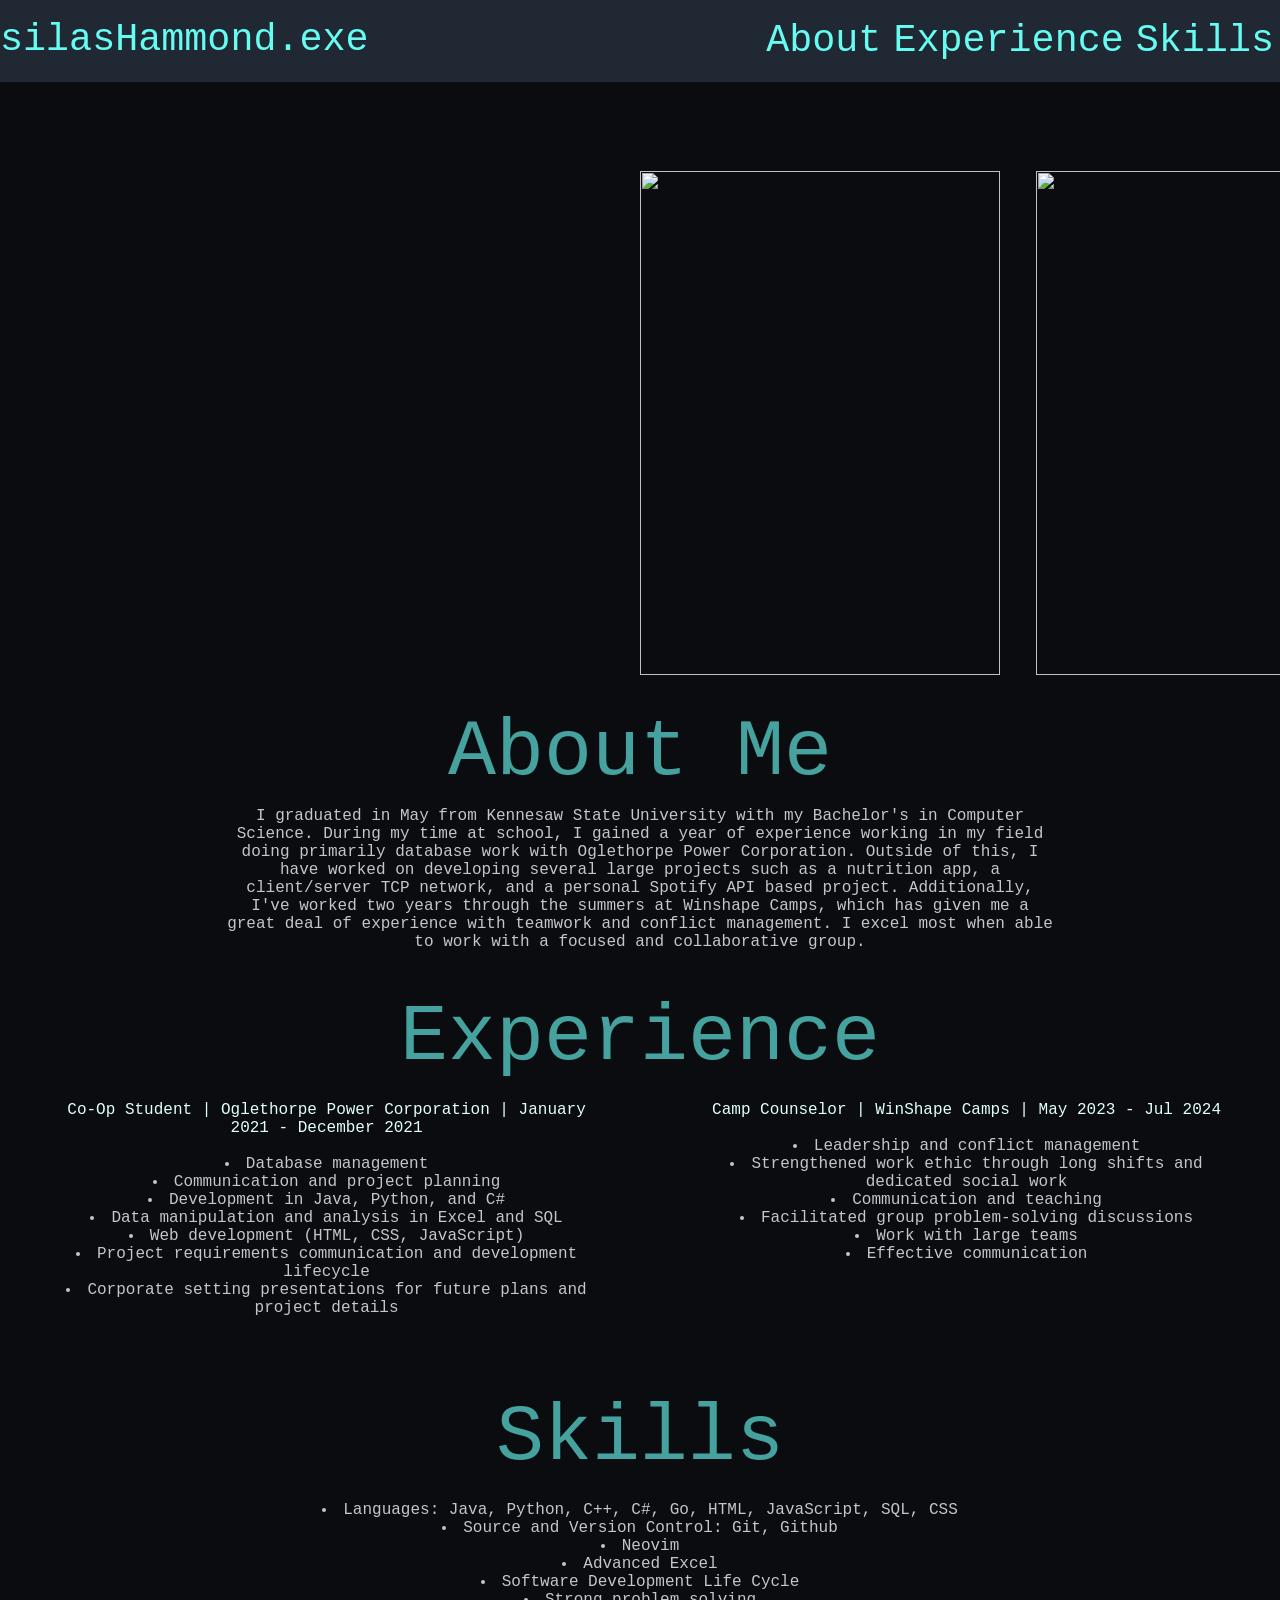
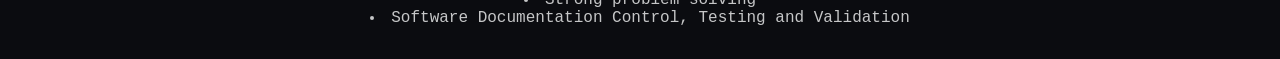
==== index.html @ 37bdd8f0 "Rename index2.html to index.html" ====
<!DOCTYPE html>
<html>
    <head>
        <link rel="stylesheet" href="css/main.css"/>
        <link rel="stylesheet" href="css/sectionDesign.css"/>
        <link rel="stylesheet" href="css/imageTrack.css"/>
        <link rel="stylesheet" href="css/header.css"/>        
        <script src="https://code.jquery.com/jquery-3.6.0.min.js"></script>
    </head>

    <body>

        <!-- banner up top -->
        <div class="header">

            <a data-value="silasHammond.exe">silasHammond.exe</a>
            <div class="header-right">
                <button id="button2" data-value="About">About</button>
                <button id="button" data-value="Experience">Experience</button>
                <button id="button3" data-value="Skills">Skills</button>
            </div>
        </div>


        <div id="image-track" data-mouse-down-at="0" data-prev-percentage="0">
            <img class="image" src="https://images.unsplash.com/photo-1524781289445-ddf8f5695861?ixlib=rb-4.0.3&ixid=MnwxMjA3fDB8MHxwaG90by1wYWdlfHx8fGVufDB8fHx8&auto=format&fit=crop&w=1770&q=80" draggable="false" />
            <img class="image" src="https://images.unsplash.com/photo-1610194352361-4c81a6a8967e?ixlib=rb-4.0.3&ixid=MnwxMjA3fDB8MHxwaG90by1wYWdlfHx8fGVufDB8fHx8&auto=format&fit=crop&w=1674&q=80" draggable="false" />
            <img class="image" src="https://images.unsplash.com/photo-1618202133208-2907bebba9e1?ixlib=rb-4.0.3&ixid=MnwxMjA3fDB8MHxwaG90by1wYWdlfHx8fGVufDB8fHx8&auto=format&fit=crop&w=1770&q=80" draggable="false" />
            <img class="image" src="https://images.unsplash.com/photo-1495805442109-bf1cf975750b?ixlib=rb-4.0.3&ixid=MnwxMjA3fDB8MHxwaG90by1wYWdlfHx8fGVufDB8fHx8&auto=format&fit=crop&w=1770&q=80" draggable="false" />
            <img class="image" src="https://images.unsplash.com/photo-1548021682-1720ed403a5b?ixlib=rb-4.0.3&ixid=MnwxMjA3fDB8MHxwaG90by1wYWdlfHx8fGVufDB8fHx8&auto=format&fit=crop&w=1770&q=80" draggable="false" />
            <img class="image" src="https://images.unsplash.com/photo-1496753480864-3e588e0269b3?ixlib=rb-4.0.3&ixid=MnwxMjA3fDB8MHxwaG90by1wYWdlfHx8fGVufDB8fHx8&auto=format&fit=crop&w=2134&q=80" draggable="false" />
            <img class="image" src="https://images.unsplash.com/photo-1613346945084-35cccc812dd5?ixlib=rb-4.0.3&ixid=MnwxMjA3fDB8MHxwaG90by1wYWdlfHx8fGVufDB8fHx8&auto=format&fit=crop&w=1759&q=80" draggable="false" />
            <img class="image" src="https://images.unsplash.com/photo-1516681100942-77d8e7f9dd97?ixlib=rb-4.0.3&ixid=MnwxMjA3fDB8MHxwaG90by1wYWdlfHx8fGVufDB8fHx8&auto=format&fit=crop&w=1770&q=80" draggable="false" />

        </div>

        <div id="sectionHeader" class="aboutMe"> About Me </div>
        <div id="textAbout"> I graduated in May from Kennesaw State University with my Bachelor's in Computer Science. 
            During my time at school, I gained a year of experience working in my field doing primarily database work with Oglethorpe Power Corporation. 
            Outside of this, I have worked on developing several large projects such as a nutrition app, a client/server TCP network, and a personal Spotify API based project. 
            Additionally, I've worked two years through the summers at Winshape Camps, which has given me a great deal of experience with teamwork and conflict management. 
            I excel most when able to work with a focused and collaborative group.
        </div>

        <div id="sectionHeader" class="experience"> Experience       
            <div id="sectionListHeader">Co-Op Student | Oglethorpe Power Corporation | January 2021 - December 2021         
                <div id="sectionListText" class="exp">
                    <li>Database management</li>
                    <li>Communication and project planning</li>
                    <li>Development in Java, Python, and C#</li>
                    <li>Data manipulation and analysis in Excel and SQL</li>
                    <li>Web development (HTML, CSS, JavaScript)</li>
                    <li>Project requirements communication and development lifecycle</li>
                    <li>Corporate setting presentations for future plans and project details</li>
                </div>
            </div>

            <div id="sectionListHeader">Camp Counselor | WinShape Camps | May 2023 - Jul 2024
                <div id="sectionListText" >
                    <li>Leadership and conflict management</li>
                    <li>Strengthened work ethic through long shifts and dedicated social work</li>
                    <li>Communication and teaching</li>
                    <li>Facilitated group problem-solving discussions</li>
                    <li>Work with large teams</li>
                    <li>Effective communication</li>

                </div>
            </div>
        </div>

        <div id="sectionHeader" class="skills">
        <link rel="stylesheet" href="css/reviews.css"/>
 Skills 
            <div id="sectionListText">
                <li>Languages: Java, Python, C++, C#, Go, HTML, JavaScript, SQL, CSS</li>
                <li>Source and Version Control: Git, Github</li>
                <li>Neovim</li>
                <li>Advanced Excel</li>
                <li>Software Development Life Cycle</li>
                <li>Strong problem solving</li>
                <li>Software Documentation Control, Testing and Validation</li>

            </div>
        </div>


    </body>

    <script src="javascript/imgTrack.js" ></script> 
    <script src="javascript/app.js" defer ></script> 
    <script src="javascript/textScramble.js" defer ></script> 

</html>
---- css/main.css ----
/*------------------------------------------------------------------------BACKGROUND COLOR--------------------------------------*/

body {
  height: 100vh;
  width: 100vw;
  background-color:#0B0C10;
  margin: 0rem;
}

body::-webkit-scrollbar {
  display: none;
}

/* Add media queries for responsiveness - when the screen is 500px wide or less, stack the links on top of each other */
@media screen and (max-width: 500px) {
  .header a {
    float: none;
    display: block;
    text-align: left;
  }
  .header-right {
    float: none;
  }
}

@media screen and (min-width: 700px) and (max-width: 1000px) {
    div {
        padding-right: 10vw; /* Corresponds to 10% of the viewport width */
    }
}
---- css/sectionDesign.css ----
#sectionHeader{
  padding-top: 50px;
  text-align:center;
  top:73%;
  width:100%;
  
  margin:auto; 
  position: relative;
   
  font-family: "Tungsten-Bold", monospace;
  font-size: clamp(5rem, 5vw, 5rem); 

  color: #45a29e;
}

#sectionListHeader{  
  display:table-cell;
  text-align: center;
  padding: 2vh 4vw 2vh 4vw; 

  font-family: "Adesso-Light", monospace;
  font-size: clamp(1rem, 1vw, 1rem); 

  color: #e1fffd;
  padding-bottom: 25px;
}


#sectionListText{
  padding-top: 2vh;
  font-family: "Adesso-Light", monospace;
  font-size: clamp(1rem, 1vw, 1rem); 
  color: #C5C6C7;
}
---- css/imageTrack.css ----
#image-track {  
  display:flex;
  gap: 4vmin;
  position: absolute;
  left: 50%;
  top: 47%;
  transform: translate(0%, -50%); 
  user-select: none; /* -- prevent image highlighting -- */
}

#image-track > .image {
  width: 40vmin;
  height: 56vmin;
  object-fit: cover;
  object-position: 100% center;
}


#textAbout{
  position:absolute; 
  top:74%;
  width:65%;

  margin:auto;
  position: relative;
  text-align:center;
   
  font-family: "Adesso-Light", monospace;
  font-size: clamp(1rem, 1vw, 1rem); 

  color: #C5C6C7;
}
---- css/header.css ----
@import url(https://db.onlinewebfonts.com/c/561f38b1f4570de0fb8a39d691ab058c?family=Tungsten-Bold);

/* ------------------------------------------------------------------------------HEADER SECTION*/

/* Style the header with a grey background and some padding */
.header {
  z-index: 999;
  overflow: hidden;
  background-color: #1F2833;
 
  width: 100%;
  position: fixed;

  font-family: "Tungsten-Bold", monospace;
  font-size: clamp(2rem, 3vw, 3rem);
  color: #66FCF1;

  padding: 2vh 0vw 2vh 0vw; 
  text-decoration: none;
}

/* Style the header links */
.header button {
  background-color: transparent;
  background-repeat: no-repeat;
  border: none;
  cursor: pointer;
  overflow: hidden;
  outline: none;

  float: left;
  font-size: 18px; 

  font-family: "Tungsten-Bold", monospace;
  font-size: clamp(2rem, 3vw, 3rem);
  color: #66FCF1;
  }

.header button:hover {
  background-color: white;
  color: black;
}

/* Style the active/current link*/
.header-right button.active {

  background-color: dodgerblue;
  color: white;
}

/* Change the background color on mouse-over */
.header-right button:hover {
  background-color: #ddd;
  color: black;
}

/* Float the link section to the right */
.header-right {
  float: right;
}
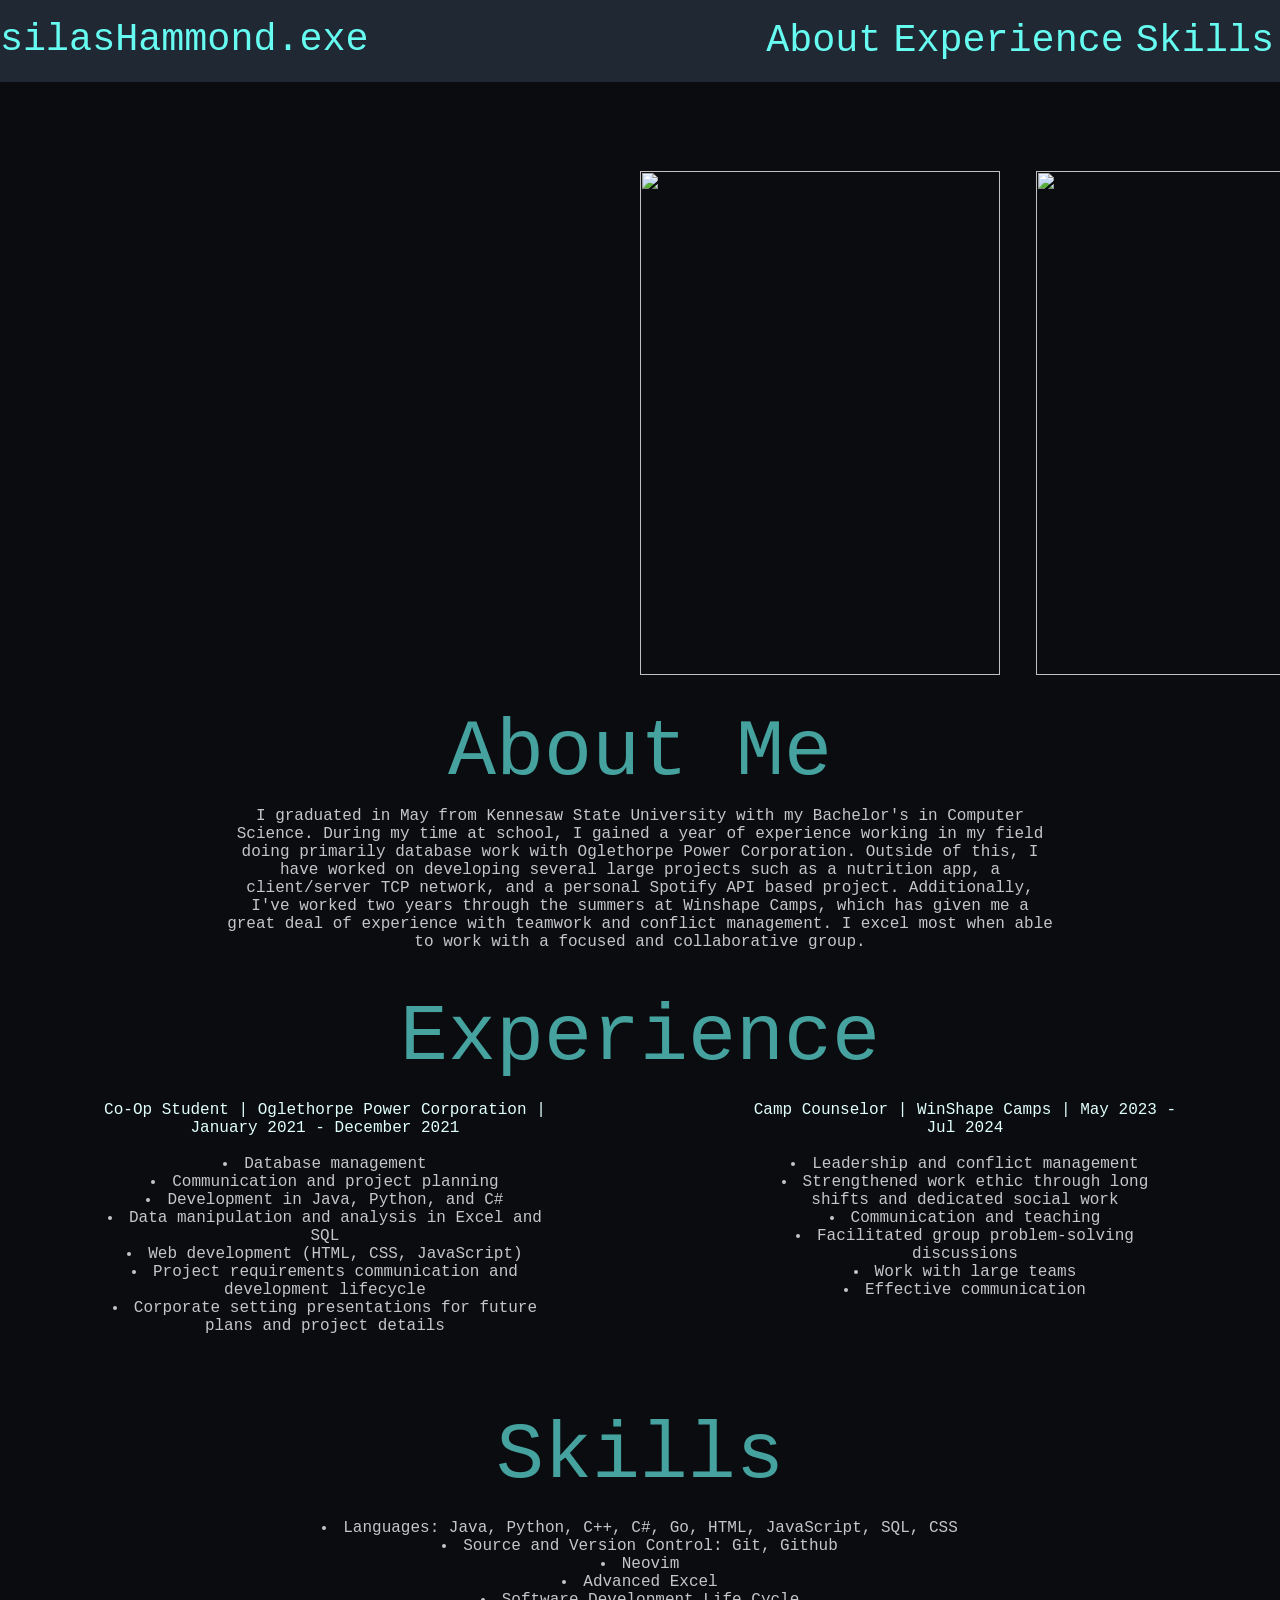
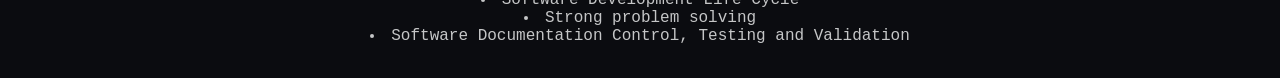
==== commit 1d4451d0: "Update index.html" ====
--- a/index.html
+++ b/index.html
@@ -23,14 +23,13 @@
 
 
         <div id="image-track" data-mouse-down-at="0" data-prev-percentage="0">
-            <img class="image" src="https://images.unsplash.com/photo-1524781289445-ddf8f5695861?ixlib=rb-4.0.3&ixid=MnwxMjA3fDB8MHxwaG90by1wYWdlfHx8fGVufDB8fHx8&auto=format&fit=crop&w=1770&q=80" draggable="false" />
-            <img class="image" src="https://images.unsplash.com/photo-1610194352361-4c81a6a8967e?ixlib=rb-4.0.3&ixid=MnwxMjA3fDB8MHxwaG90by1wYWdlfHx8fGVufDB8fHx8&auto=format&fit=crop&w=1674&q=80" draggable="false" />
-            <img class="image" src="https://images.unsplash.com/photo-1618202133208-2907bebba9e1?ixlib=rb-4.0.3&ixid=MnwxMjA3fDB8MHxwaG90by1wYWdlfHx8fGVufDB8fHx8&auto=format&fit=crop&w=1770&q=80" draggable="false" />
-            <img class="image" src="https://images.unsplash.com/photo-1495805442109-bf1cf975750b?ixlib=rb-4.0.3&ixid=MnwxMjA3fDB8MHxwaG90by1wYWdlfHx8fGVufDB8fHx8&auto=format&fit=crop&w=1770&q=80" draggable="false" />
-            <img class="image" src="https://images.unsplash.com/photo-1548021682-1720ed403a5b?ixlib=rb-4.0.3&ixid=MnwxMjA3fDB8MHxwaG90by1wYWdlfHx8fGVufDB8fHx8&auto=format&fit=crop&w=1770&q=80" draggable="false" />
-            <img class="image" src="https://images.unsplash.com/photo-1496753480864-3e588e0269b3?ixlib=rb-4.0.3&ixid=MnwxMjA3fDB8MHxwaG90by1wYWdlfHx8fGVufDB8fHx8&auto=format&fit=crop&w=2134&q=80" draggable="false" />
-            <img class="image" src="https://images.unsplash.com/photo-1613346945084-35cccc812dd5?ixlib=rb-4.0.3&ixid=MnwxMjA3fDB8MHxwaG90by1wYWdlfHx8fGVufDB8fHx8&auto=format&fit=crop&w=1759&q=80" draggable="false" />
-            <img class="image" src="https://images.unsplash.com/photo-1516681100942-77d8e7f9dd97?ixlib=rb-4.0.3&ixid=MnwxMjA3fDB8MHxwaG90by1wYWdlfHx8fGVufDB8fHx8&auto=format&fit=crop&w=1770&q=80" draggable="false" />
+            <img class="image" src="finalPic0" draggable="false" />
+            <img class="image" src="finalPic1" draggable="false" />
+            <img class="image" src="finalPic2" draggable="false" />
+            <img class="image" src="finalPic3" draggable="false" />
+            <img class="image" src="finalPic4" draggable="false" />
+            <img class="image" src="finalPic5" draggable="false" />
+            <img class="image" src="finalPic6" draggable="false" />
 
         </div>
 
--- a/css/sectionDesign.css
+++ b/css/sectionDesign.css
@@ -3,6 +3,7 @@
   text-align:center;
   top:73%;
   width:100%;
+
   
   margin:auto; 
   position: relative;
@@ -16,7 +17,7 @@
 #sectionListHeader{  
   display:table-cell;
   text-align: center;
-  padding: 2vh 4vw 2vh 4vw; 
+  padding: 2vh 8vw 2vh 8vw; 
 
   font-family: "Adesso-Light", monospace;
   font-size: clamp(1rem, 1vw, 1rem); 
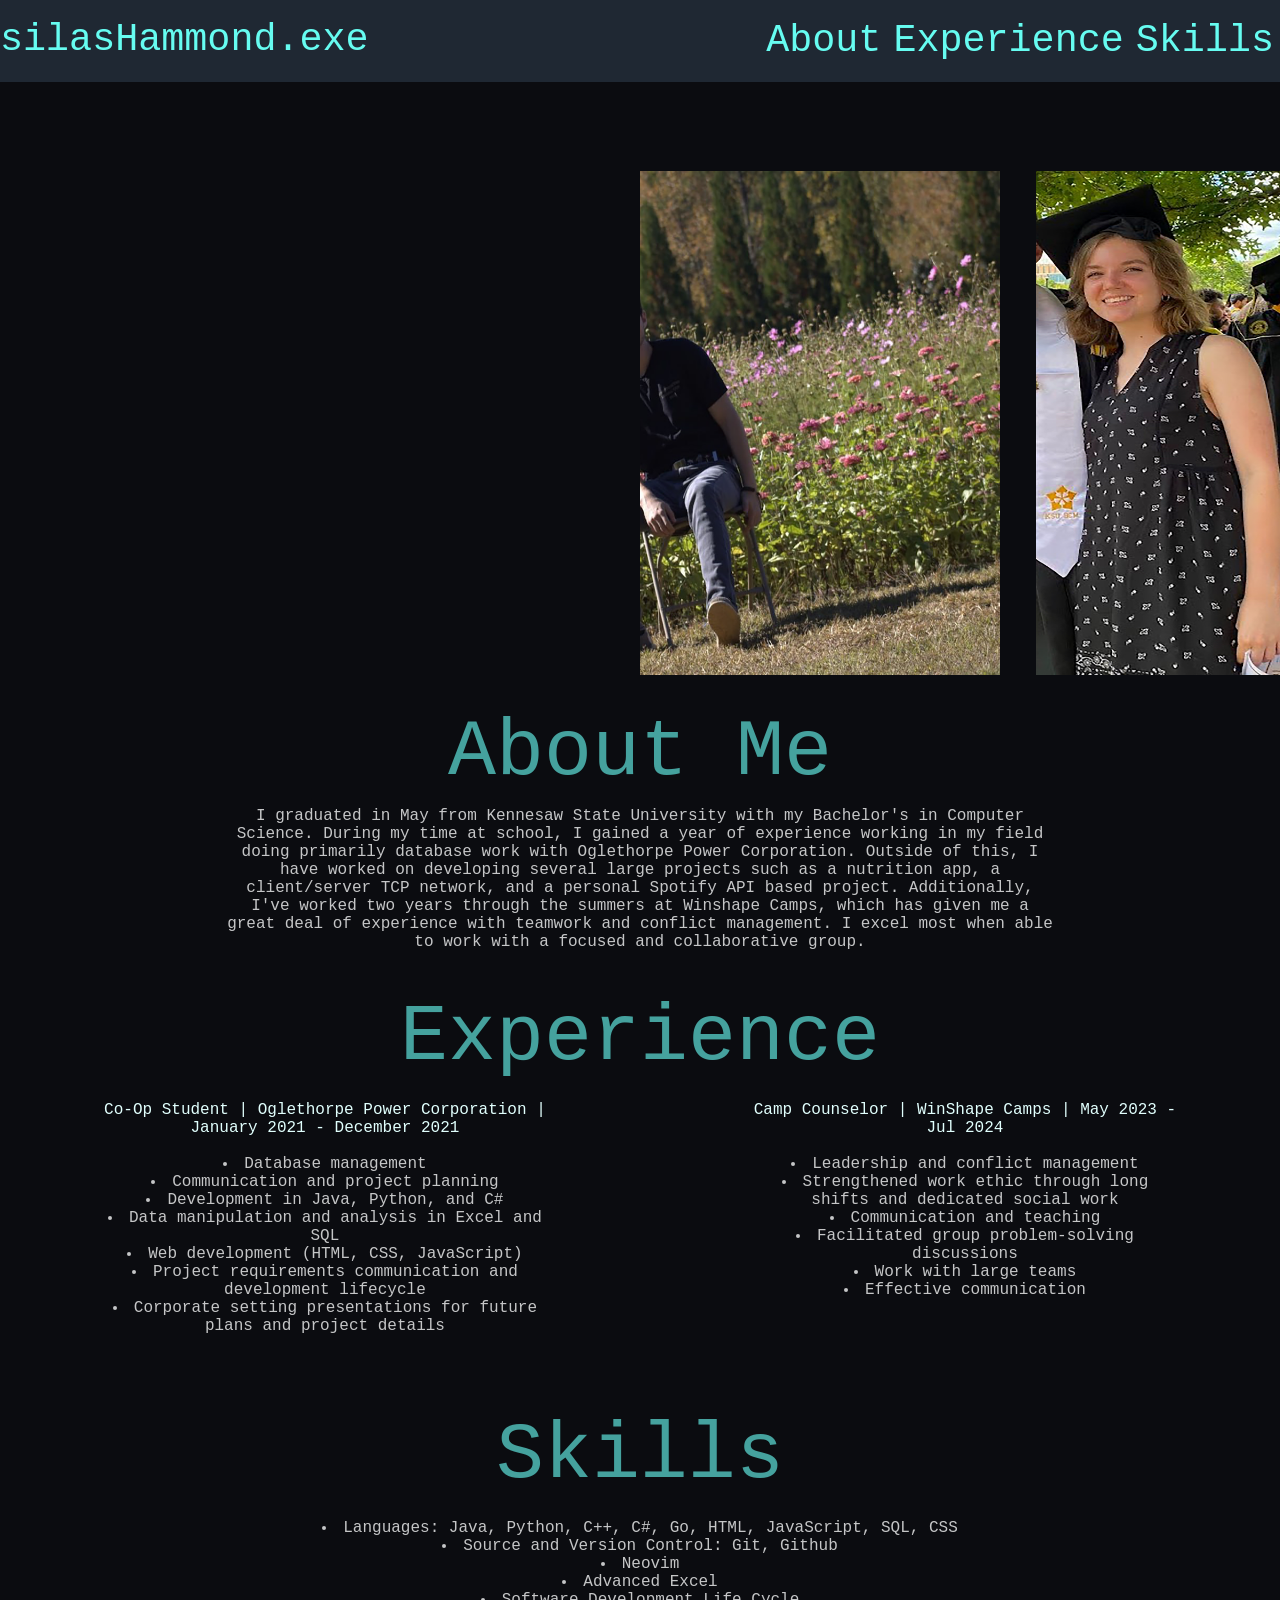
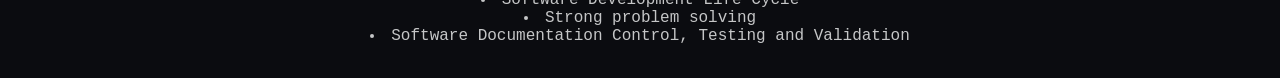
==== commit a5ad4dbd: "Update index.html" ====
--- a/index.html
+++ b/index.html
@@ -23,13 +23,13 @@
 
 
         <div id="image-track" data-mouse-down-at="0" data-prev-percentage="0">
-            <img class="image" src="finalPic0" draggable="false" />
-            <img class="image" src="finalPic1" draggable="false" />
-            <img class="image" src="finalPic2" draggable="false" />
-            <img class="image" src="finalPic3" draggable="false" />
-            <img class="image" src="finalPic4" draggable="false" />
-            <img class="image" src="finalPic5" draggable="false" />
-            <img class="image" src="finalPic6" draggable="false" />
+            <img class="image" src="images/finalPic0.png" draggable="false" />
+            <img class="image" src="images/finalPic1.png" draggable="false" />
+            <img class="image" src="images/finalPic2.png" draggable="false" />
+            <img class="image" src="images/finalPic3.png" draggable="false" />
+            <img class="image" src="images/finalPic4.png" draggable="false" />
+            <img class="image" src="images/finalPic5.png" draggable="false" />
+            <img class="image" src="images/finalPic6.png" draggable="false" />
 
         </div>
 
